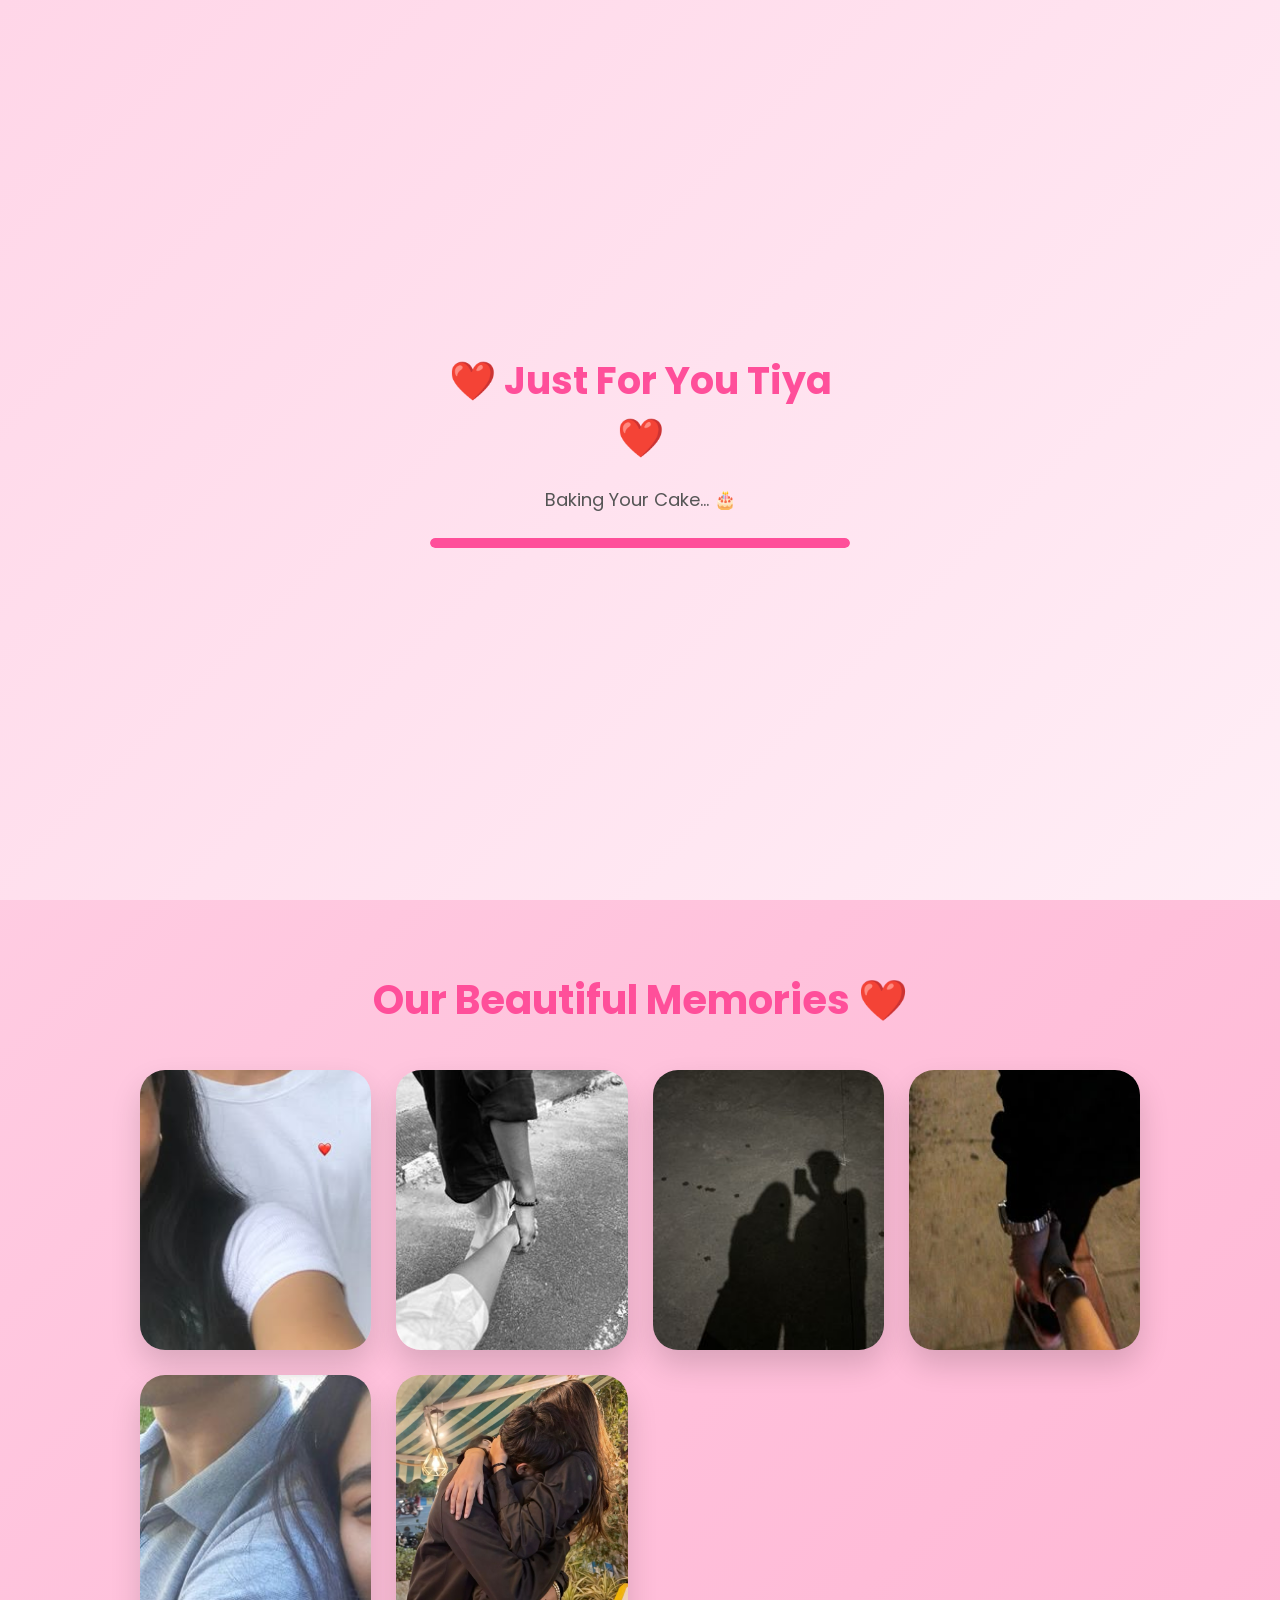
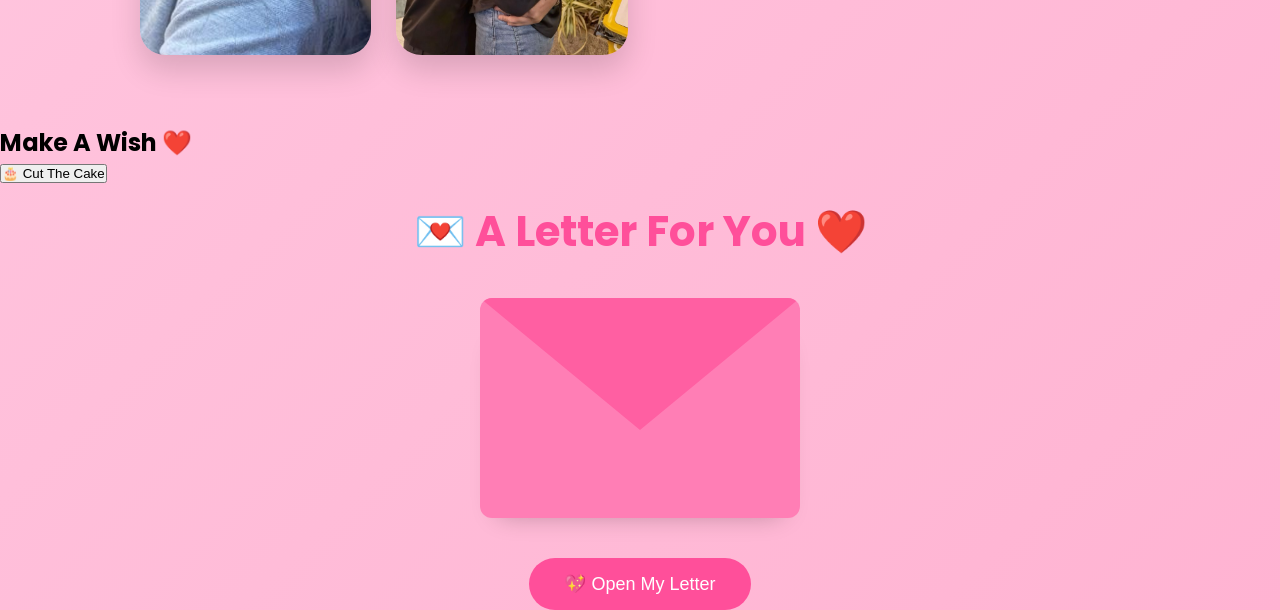
==== index.html @ 098c6734 "Add files via upload" ====
<!DOCTYPE html>
<html lang="en">

<head>

    <meta charset="UTF-8">
    <meta name="viewport" content="width=device-width, initial-scale=1.0">

    <title>Happy Birthday TIYA❤️ | A Special Surprise</title>

    <link rel="stylesheet" href="style.css">
    <link rel="stylesheet" href="components/cake.css">
    <link rel="icon" href="assets/image/favicon.png">

</head>

<!-- Image Preview -->

<div id="imageViewer">

    <span id="closeViewer">×</span> 

    <img id="viewerImage">

</div>


<!-- Video Preview -->

<div id="videoViewer">

    <span id="closeVideo">×</span>

    <video id="viewerVideo" controls></video>

</div>

<body>

<div id="loader">

    

    <div class="loader-box">

        <h1>❤️ Just For You Tiya ❤️</h1>

        <p id="loadingText">Preparing Your Surprise...</p>

        <div class="loading-bar">
            <div class="loading-fill"></div>
        </div>

    </div>

</div>

<div id="scrollProgress"></div>

    <!-- Floating Hearts -->
    <div id="hearts"></div>

    <!-- Hero Section -->
    <section id="hero">

        <div class="hero-card">

            <h1>
                Happy Birthday
                <span> Tiya ❤️</span>
            </h1>

            <p>
                Every moment with you is my favorite memory. ✨
            </p>

            <div id="timer">
                Loading...
            </div>

            <button id="startBtn">
                🎵 Start The Celebration
            </button>

<p id="celebrateMsg"></p>

        </div>

    </section>

    <!-- Memories -->
    <section id="memories">

        <h2>Our Beautiful Memories ❤️</h2>

        <div class="gallery">

            <img src="assets/image/5efc3a19d097508c3e06e07d35551f0c.jpg">
            <img src="assets/image/6efa3fdbbe23704c0046f3fa3d74d3a2.jpg">
            <img src="assets/image/7261a6cbd64e49a205448b4f641cc6c0.jpg">
            <img src="assets/image/80ccb750ecfdda2b5edaea8a5f0359b3.jpg">
            <img src="assets/image/a7a34f5ab14401588effd52923aa8db9.jpg">
            <img src="assets/image/A perfect hug is, When somebody hugs you directly….jpg">
             
            



        </div>

    </section>




<section id="cakeSection" class="reveal">

    <h2>Make A Wish ❤️</h2>

    <div id="cakeBox">

        <div id="knife"></div>

        <div id="cake">

            <div class="cut-line"></div>

            <div class="cake-part left"></div>
            <div class="cake-part right"></div>

            <div class="cream"></div>

            <div class="cherry"></div>

            <div class="candles">

                <div class="candle">
                    <div class="flame"></div>
                </div>

                <div class="candle">
                    <div class="flame"></div>
                </div>

                <div class="candle">
                    <div class="flame"></div>
                </div>

            </div>

        </div>

    </div>

    <button id="cutCake">
        🎂 Cut The Cake
    </button>

</section>


<section id="letter">

    <h2 class="letter-title">
        💌 A Letter For You ❤️
    </h2>

</section>


<section>


    <div class="envelope" id="envelope">

        <div class="cover"></div>

        <div class="letter-paper">

            <h3>My Love ❤️</h3>

            <p id="loveText"></p>

        </div>

    </div>

    <button id="openLetter">💖 Open My Letter</button>

</section>

<!-- <section id="letter">

    <h2 class="letter-title">💌 A Letter For You ❤️</h2>

    <div class="envelope" id="envelope">

        <div class="cover"></div>

        <div class="letter-paper">

            <h3>My Love ❤️</h3>

            <p id="loveText"></p>

        </div>

    </div>

    <button id="openLetter">💖 Open My Letter</button>

</section> -->
   




    <audio id="bgMusic" loop>
        <source src="components/Meri Banogi Kya Rito Riba 128 Kbps.mp3" type="audio/mp3">
    </audio>

    <script src="config.js"></script>
    <script src="components/countdown.js"></script>
    <script src="components/music.js"></script>
    <script src="components/cake.js"></script>
    <script src="script.js"></script>

</body>


</html>
---- style.css ----
/* Google Font */
@import url('https://fonts.googleapis.com/css2?family=Dancing+Script:wght@700&family=Poppins:wght@300;400;500;600;700&display=swap');

*{
    margin:0;
    padding:0;
    box-sizing:border-box;
}

html{
    scroll-behavior:smooth;
}

body{
    font-family:'Poppins',sans-serif;
    background:linear-gradient(135deg,#ffd6e8,#ffc2dc,#ffb3d2);
    overflow-x:hidden;
}

/* HERO */

#hero{
    width:100%;
    min-height:100vh;

    display:flex;
    justify-content:center;
    align-items:center;

    padding:40px 20px;

    position:relative;
}

/* Glass Card */

.hero-card{

    width:100%;
    max-width:700px;

    padding:60px 40px;

    text-align:center;

    background:rgba(255,255,255,.18);

    backdrop-filter:blur(20px);

    border:1px solid rgba(255,255,255,.35);

    border-radius:30px;

    box-shadow:0 20px 60px rgba(0,0,0,.15);

}

/* Heading */

.hero-card h1{

    font-family:'Dancing Script',cursive;

    font-size:70px;

    color:#ff2d75;

    line-height:1.2;

}

.hero-card h1 span{

    display:block;

    color:#ff0055;

    margin-top:10px;

}

/* Subtitle */

.hero-card p{

    margin-top:25px;

    font-size:18px;

    color:#444;

}

/* Countdown */

#timer{

    margin-top:35px;

    font-size:34px;

    font-weight:bold;

    color:#ff2d75;

}

/* Button */

#startBtn{

    margin-top:40px;

    padding:16px 40px;

    border:none;

    border-radius:50px;

    background:#ff2d75;

    color:white;

    font-size:18px;

    cursor:pointer;

    transition:.35s;

}

#startBtn:hover{

    transform:translateY(-5px) scale(1.05);

    box-shadow:0 10px 25px rgba(255,45,117,.4);

}

/* Mobile */

@media(max-width:768px){

.hero-card{

padding:40px 25px;

}

.hero-card h1{

font-size:52px;

}

#timer{

font-size:26px;

}

}

/* Floating Hearts */

#hearts{
    position:fixed;
    inset:0;
    pointer-events:none;
    overflow:hidden;
    z-index:0;
}

.heart{

    position:absolute;

    bottom:-60px;

    animation:floatHeart linear forwards;

    filter:drop-shadow(0 0 12px rgba(255,80,140,.6));

}

@keyframes floatHeart{

0%{

transform:translateY(0) rotate(0deg);

opacity:0;

}

15%{

opacity:1;

}

100%{

transform:translateY(-120vh) rotate(360deg);

opacity:0;

}

}

/* =====================
   Memories Gallery
===================== */

#memories{

    padding:70px 20px;

    text-align:center;

}


#memories h2{

    font-size:40px;

    color:#ff4f9a;

    margin-bottom:40px;

}


.gallery{

    display:grid;

    grid-template-columns:repeat(auto-fit,minmax(220px,1fr));

    gap:25px;

    max-width:1000px;

    margin:auto;

}


.gallery img{

    width:100%;

    height:280px;

    object-fit:cover;

    border-radius:25px;

    box-shadow:0 15px 30px rgba(0,0,0,0.15);

    transition:0.5s;

}


.gallery img:hover{

    transform:scale(1.08) rotate(2deg);

}/* Memory Video Same As Images */

.memory-video{

    width:100%;

    height:280px;

    object-fit:cover;

    border-radius:25px;

    box-shadow:0 15px 30px rgba(0,0,0,0.15);

    transition:0.5s;

}


.memory-video:hover{

    transform:scale(1.08) rotate(2deg);

}
/* ==========================
   Hero Premium Animation
========================== */

.hero-card{

    animation:heroShow 1.5s ease;

}


@keyframes heroShow{

    from{

        opacity:0;

        transform:translateY(50px);

    }

    to{

        opacity:1;

        transform:translateY(0);

    }

}



.hero-card h1{

    animation:titleGlow 2s infinite alternate;

}



@keyframes titleGlow{

    from{

        text-shadow:0 0 10px #ff8fc7;

    }


    to{

        text-shadow:0 0 30px #ff1493;

    }

}



#startBtn{

    transition:0.4s;

}


#startBtn:hover{

    transform:scale(1.1);

    box-shadow:0 0 25px #ff69b4;

}
/* Smooth Page Scroll */

html{

    scroll-behavior:smooth;

}

/* Floating Hearts Upgrade */

.heart{

    position:fixed;

    bottom:-50px;

    animation:heartMove linear forwards;

    filter:drop-shadow(0 0 10px #ff69b4);

    z-index:999;

}


@keyframes heartMove{

    0%{

        transform:translateY(0) scale(1);

    }


    50%{

        transform:translateY(-50vh) scale(1.3);

    }


    100%{

        transform:translateY(-110vh) scale(0.8);

        opacity:0;

    }

}

#celebrateMsg{

    margin-top:20px;

    font-size:22px;

    color:#ff4f9a;

    font-weight:bold;

    animation:messagePop 1s ease;

}


@keyframes messagePop{

    from{

        opacity:0;

        transform:scale(0.5);

    }

    to{

        opacity:1;

        transform:scale(1);

    }

}

/* Memories Animation */

.gallery img,
.memory-video{

    opacity:0;

    transform:translateY(50px);

    animation:memoryShow 1s ease forwards;

}


.gallery img:nth-child(1){

    animation-delay:0.2s;

}

.gallery img:nth-child(2){

    animation-delay:0.4s;

}

.gallery img:nth-child(3){

    animation-delay:0.6s;

}

.gallery img:nth-child(4){

    animation-delay:0.8s;

}

.gallery img:nth-child(5){

    animation-delay:1s;

}

.memory-video{

    animation-delay:1.2s;

}



@keyframes memoryShow{

    from{

        opacity:0;

        transform:translateY(50px);

    }


    to{

        opacity:1;

        transform:translateY(0);

    }

}

/* Image Viewer */

#imageViewer{

    display:none;

    position:fixed;

    inset:0;

    background:rgba(0,0,0,0.8);

    backdrop-filter:blur(8px);

    justify-content:center;

    align-items:center;

    z-index:99999;

}


#viewerImage{

    max-width:90%;

    max-height:85%;

    border-radius:25px;

    animation:imageZoom 0.5s ease;

}


#closeViewer{

    position:absolute;

    top:30px;

    right:40px;

    color:white;

    font-size:50px;

    cursor:pointer;

}



@keyframes imageZoom{

    from{

        transform:scale(0.5);

    }

    to{

        transform:scale(1);

    }

}

/* Video Viewer */

#videoViewer{

    display:none;

    position:fixed;

    inset:0;

    background:rgba(0,0,0,0.8);

    backdrop-filter:blur(8px);

    justify-content:center;

    align-items:center;

    z-index:99999;

}


#viewerVideo{

    width:80%;

    max-height:85%;

    border-radius:25px;

    animation:imageZoom 0.5s ease;

}


#closeVideo{

    position:absolute;

    top:30px;

    right:40px;

    color:white;

    font-size:50px;

    cursor:pointer;

}

/* Love Letter */

#letter{

    padding:80px 20px;

    display:flex;

    justify-content:center;

}


.letter-card{

    max-width:700px;

    padding:40px;

    background:rgba(255,255,255,0.5);

    backdrop-filter:blur(10px);

    border-radius:30px;

    text-align:center;

    box-shadow:0 20px 40px rgba(0,0,0,0.15);

}


.letter-card h2{

    color:#ff4f9a;

    font-size:35px;

}


#loveText{

    margin-top:25px;

    font-size:20px;

    line-height:1.8;

    color:#555;

}



/* Mobile Responsive */

@media(max-width:600px){

    .hero-card{

        width:90%;

        padding:25px;

    }


    .hero-card h1{

        font-size:35px;

    }


    #timer{

        font-size:18px;

    }


    #startBtn{

        padding:12px 25px;

        font-size:16px;

    }


    #memories h2,
    #cakeSection h2,
    .letter-card h2{

        font-size:28px;

    }


    .gallery{

        grid-template-columns:1fr;

    }


    .gallery img,
    .memory-video{

        height:250px;

    }


    #cake{

        width:200px;

    }


    .letter-card{

        padding:25px;

    }


    #loveText{

        font-size:17px;

    }

}

/* Scroll Reveal */

.reveal{

    opacity:0;

    transform:translateY(80px);

    transition:all 1s ease;

}

.reveal.active{

    opacity:1;

    transform:translateY(0);

}

/* ==========================
   Envelope Love Letter
========================== */

#letter{
    padding:15px 20px;
    text-align:center;
}

.letter-title{
    font-size:42px;
    color:#ff4f9a;
    margin: bottom 40px;
}

.envelope{

    width:320px;
    height:220px;

    margin:auto;

    margin:50px auto 0;   /* ye add kar */

    position:relative;

    cursor:pointer;

    perspective:1000px;

    margin-top:20px;

}

 .cover{
    position:absolute;
    width:100%;
    height:100%;

    background:#ff7eb5;

    border-radius:12px;

    overflow:hidden;

    transform-origin:bottom;   /* top ki jagah bottom */
    
    transition:1s;

    z-index:3;
}

.cover::before{

    content:"";

    position:absolute;

    width:100%;
    height:100%;

    background:#ff5fa2;

    clip-path:polygon(0 0,50% 60%,100% 0);

}

.letter-paper{

    position:absolute;

    left:50%;

    bottom:12px;

    transform:translateX(-50%);

    width:90%;

    height:170px;

    background:white;

    border-radius:12px;

    padding:20px;

    box-sizing:border-box;

    box-shadow:0 10px 25px rgba(0,0,0,.25);

    transition:1s;

    z-index:1;

    overflow:hidden;

}

.letter-paper h3{

    color:#ff4f9a;

    margin-bottom:15px;

}

.envelope.open .cover{

    transform:rotateX(-180deg);

}

.envelope.open .letter-paper{

    transform:translateX(-50%) translateY(-40px);

}

#loveText{

    line-height:1.8;

    color:#444;

    font-size:17px;

}

 #openLetter{

    display:block;

    margin:40px auto 0;

    padding:15px 35px;

    border:none;

    border-radius:50px;

    background:#ff4f9a;

    color:white;

    cursor:pointer;

    font-size:18px;

    transition:.3s;

}

#openLetter:hover{

    transform:scale(1.08);

}

/* ==========================
   Premium Loader
========================== */

#loader{
    position:fixed;
    inset:0;
    background:linear-gradient(135deg,#ffd6e8,#ffeef6);
    display:flex;
    justify-content:center;
    align-items:center;
    z-index:999999;
    transition:opacity .8s ease, visibility .8s ease;
}

#loader.hide{
    opacity:0;
    visibility:hidden;
}

.loader-box{
    text-align:center;
    width:90%;
    max-width:420px;
}

.loader-box h1{
    color:#ff4f9a;
    font-size:38px;
    margin-bottom:20px;
}

.loader-box p{
    color:#555;
    font-size:18px;
    margin-bottom:25px;
}

.loading-bar{
    width:100%;
    height:10px;
    background:#ffd3e5;
    border-radius:30px;
    overflow:hidden;
}

.loading-fill{
    width:0%;
    height:100%;
    background:#ff4f9a;
    border-radius:30px;
    animation:loadingBar 3s linear forwards;
}

@keyframes loadingBar{

    from{
        width:0%;
    }

    to{
        width:100%;
    }

}

#openLetter{

    animation:pulseButton 1.5s infinite;

}

@keyframes pulseButton{

    0%{

        transform:scale(1);

        box-shadow:0 0 0 rgba(255,79,154,.5);

    }

    50%{

        transform:scale(1.08);

        box-shadow:0 0 20px rgba(255,79,154,.8);

    }

    100%{

        transform:scale(1);

        box-shadow:0 0 0 rgba(255,79,154,.5);

    }

}
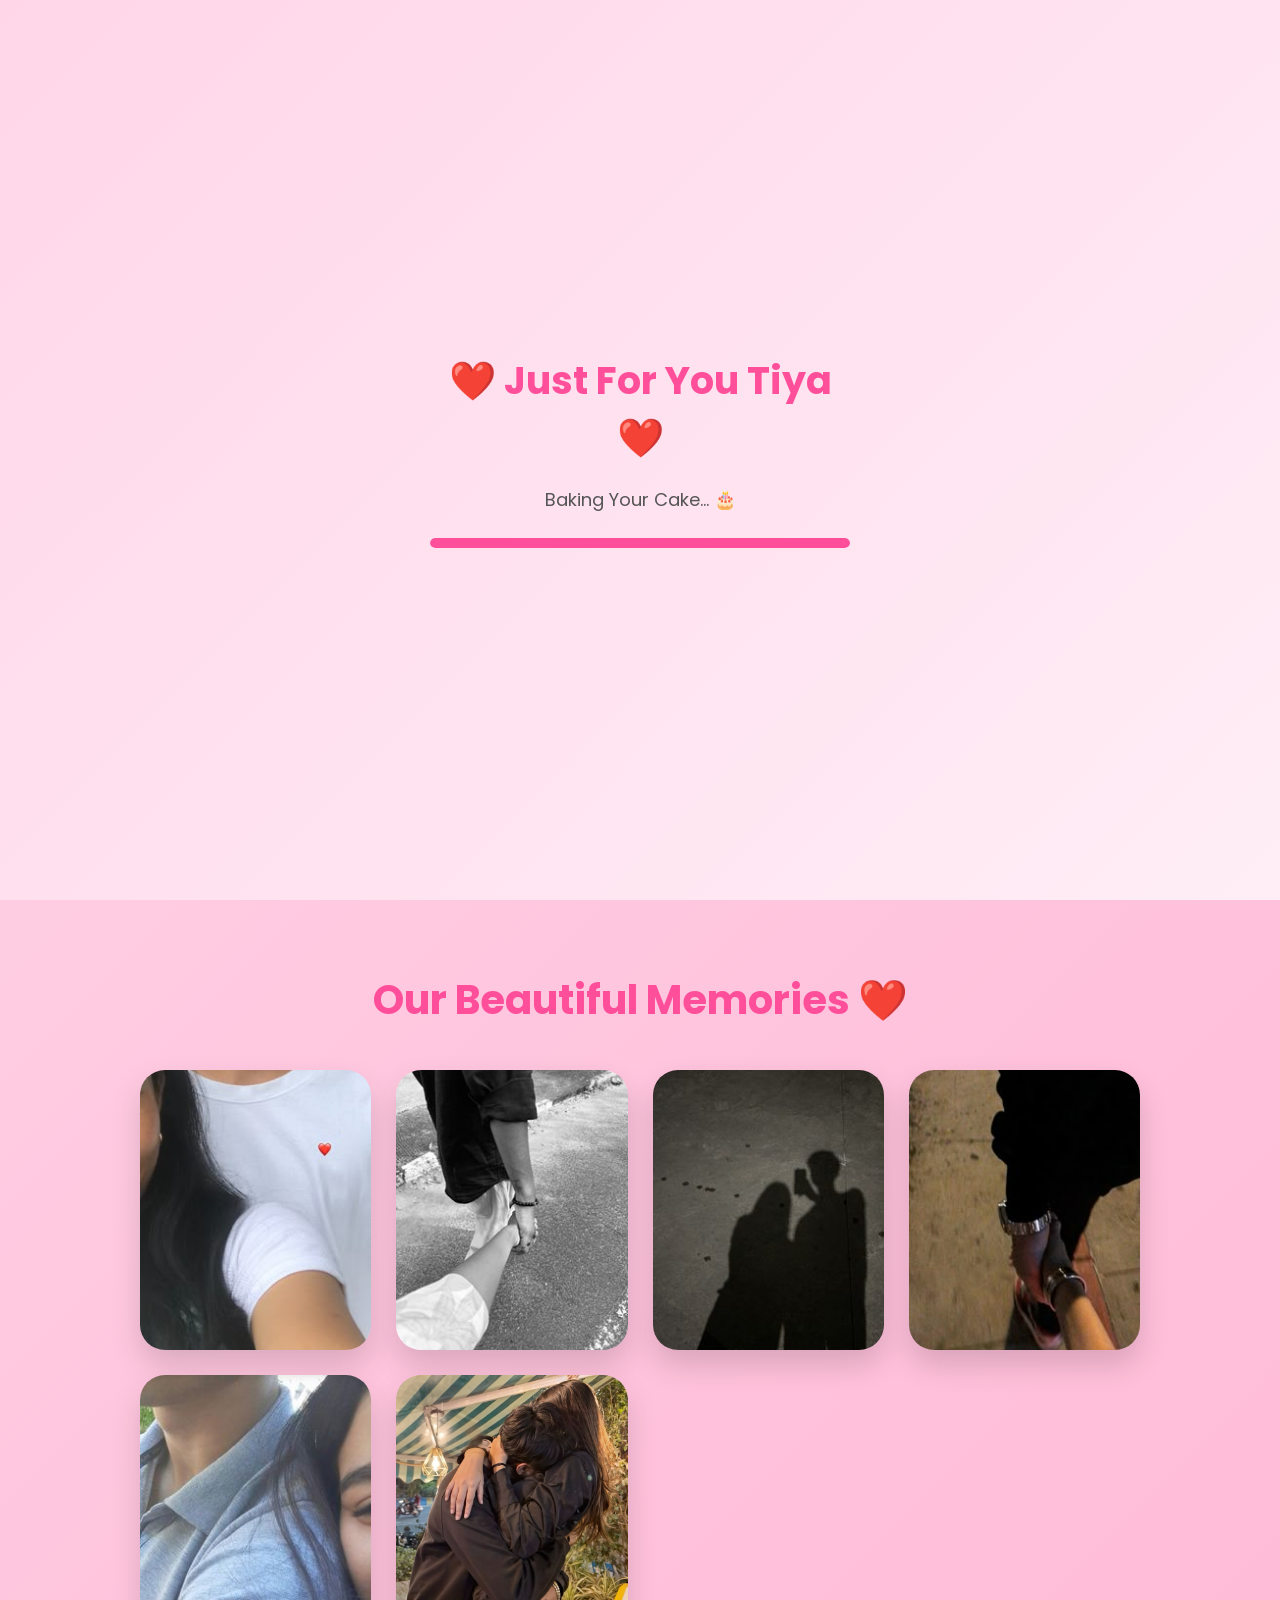
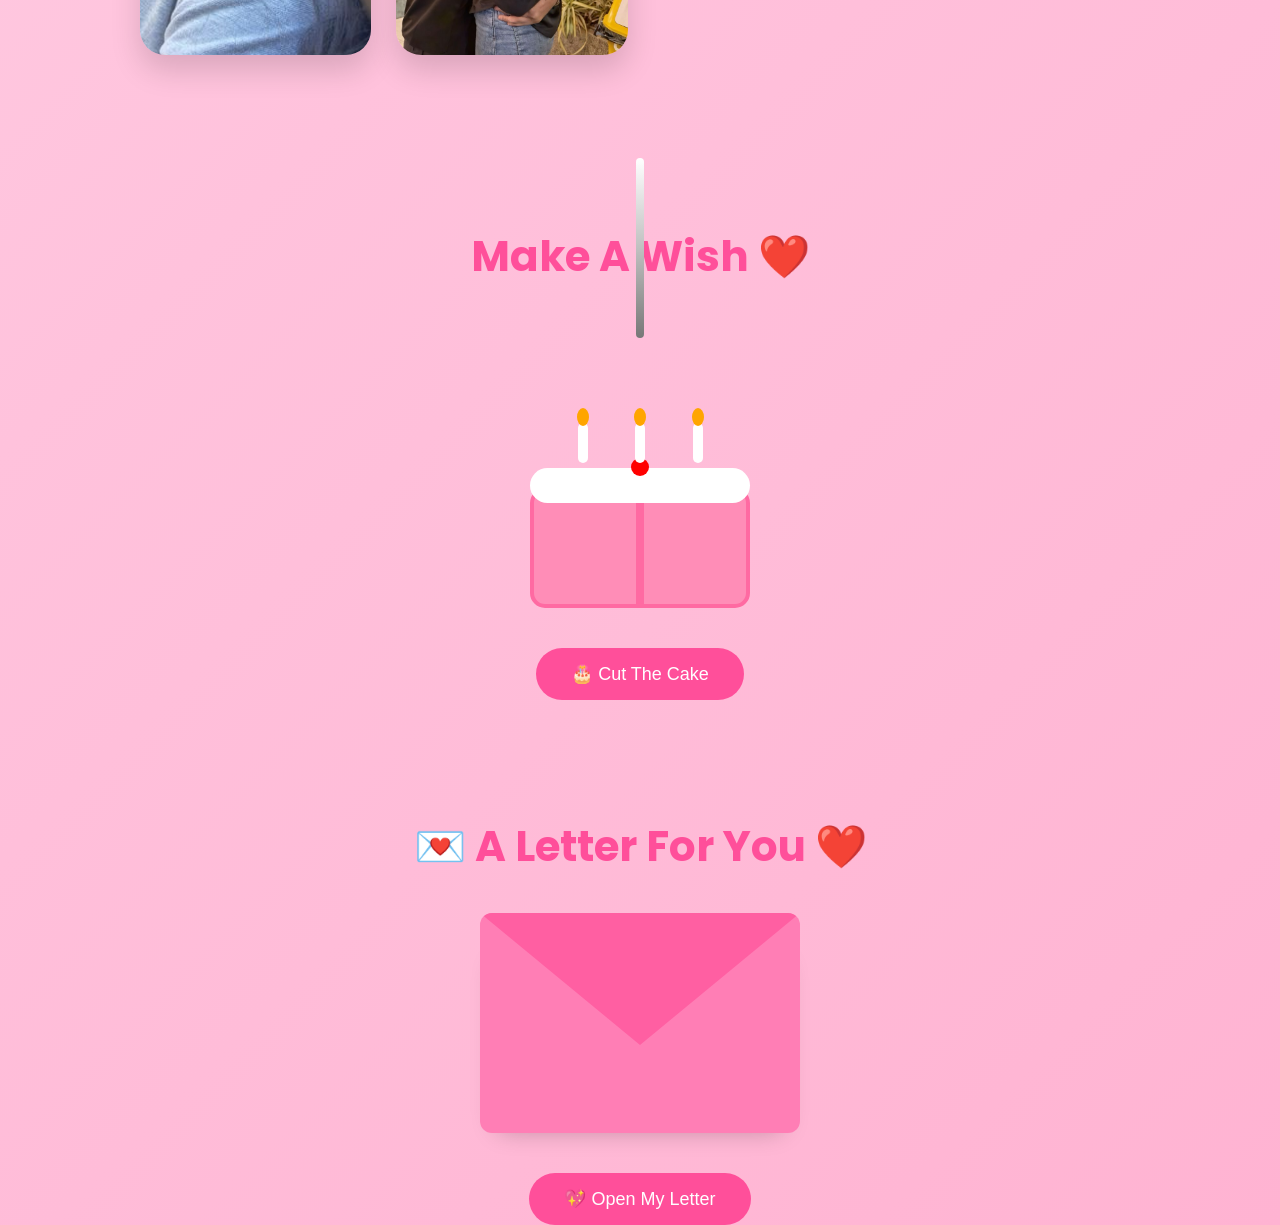
==== commit f2c864ad: "Update index.html" ====
--- a/index.html
+++ b/index.html
@@ -219,7 +219,6 @@
         <source src="components/Meri Banogi Kya Rito Riba 128 Kbps.mp3" type="audio/mp3">
     </audio>
 
-    <script src="config.js"></script>
     <script src="components/countdown.js"></script>
     <script src="components/music.js"></script>
     <script src="components/cake.js"></script>
@@ -228,4 +227,4 @@
 </body>
 
 
-</html>+</html>
--- a/components/cake.css
+++ b/components/cake.css
@@ -0,0 +1,294 @@
+/* Cake Section */
+
+#cakeSection{
+
+    padding:100px 20px;
+    text-align:center;
+
+}
+
+#cakeSection h2{
+
+    color:#ff4f9a;
+    font-size:42px;
+    margin-bottom:40px;
+
+}
+
+#cakeBox{
+
+    position:relative;
+    width:320px;
+    height:280px;
+    margin:auto;
+
+}
+
+#cake{
+
+    position:absolute;
+    bottom:0;
+    left:50%;
+    transform:translateX(-50%);
+    width:220px;
+    height:140px;
+
+}
+
+/* Cake */
+
+.cake-part{
+
+    position:absolute;
+    bottom:0;
+
+    width:110px;
+    height:120px;
+
+    background:#ff8db7;
+
+    border:4px solid #ff6aa2;
+    box-sizing:border-box;
+
+     transition:1s ease;   /* 👈 Ye add karo */
+
+}
+
+.left{
+
+    left:0;
+    border-radius:15px 0 0 15px;
+
+}
+
+.right{
+
+    right:0;
+    border-radius:0 15px 15px 0;
+
+}
+
+/* Cream */
+
+.cream{
+
+    position:absolute;
+    top:0;
+    left:0;
+
+    width:220px;
+    height:35px;
+
+    background:#fff;
+
+    border-radius:20px;
+
+}
+
+/* Cherry */
+
+.cherry{
+
+    position:absolute;
+
+    width:18px;
+    height:18px;
+
+    background:red;
+
+    border-radius:50%;
+
+    top:-10px;
+    left:101px;
+
+}
+
+/* Candles */
+
+.candles{
+
+    position:absolute;
+
+    top:-45px;
+
+    width:100%;
+
+    display:flex;
+    justify-content:space-evenly;
+
+}
+
+.candle{
+
+    width:10px;
+    height:40px;
+
+    background:#ffffff;
+
+    border-radius:5px;
+
+    position:relative;
+
+}
+
+.flame{
+
+    width:12px;
+    height:18px;
+
+    background:orange;
+
+    border-radius:50%;
+
+    position:absolute;
+
+    top:-15px;
+    left:-1px;
+
+    animation:flicker .5s infinite alternate;
+
+}
+
+@keyframes flicker{
+
+    from{
+
+        transform:scale(.9);
+
+    }
+
+    to{
+
+        transform:scale(1.15);
+
+    }
+
+}
+
+/* Knife */
+
+ #knife{
+
+    position:absolute;
+
+    width:8px;
+    height:180px;
+
+    background:linear-gradient(to bottom,#ffffff,#c0c0c0,#777);
+
+    border-radius:5px;
+
+    left:50%;
+    top:-170px;
+
+    transform:translateX(-50%);
+
+    transition:1.1s ease-in-out;
+
+    z-index:100;
+
+}
+
+/* Button */
+
+#cutCake{
+
+    margin-top:40px;
+
+    padding:15px 35px;
+
+    border:none;
+
+    border-radius:50px;
+
+    background:#ff4f9a;
+
+    color:white;
+
+    font-size:18px;
+
+    cursor:pointer;
+
+    transition:.3s;
+
+}
+
+#cutCake:hover{
+
+    transform:scale(1.08);
+
+}
+
+/* Cake Cut Animation */
+
+.cake-cut-left{
+
+    animation:leftPiece .9s forwards;
+
+}
+
+.cake-cut-right{
+
+    animation:rightPiece .9s forwards;
+
+}
+
+@keyframes leftPiece{
+
+0%{
+
+transform:translateX(0) rotate(0);
+
+}
+
+100%{
+
+transform:translateX(-28px) rotate(-8deg);
+
+}
+
+}
+
+@keyframes rightPiece{
+
+0%{
+
+transform:translateX(0) rotate(0);
+
+}
+
+100%{
+
+transform:translateX(28px) rotate(8deg);
+
+}
+
+}
+
+.flame{
+
+transition:.5s;
+
+}
+
+.cut-line{
+
+position:absolute;
+
+left:50%;
+
+top:20px;
+
+width:4px;
+
+height:0;
+
+background:#ffb5c9;
+
+transform:translateX(-50%);
+
+z-index:99;
+
+transition:.5s;
+
+}
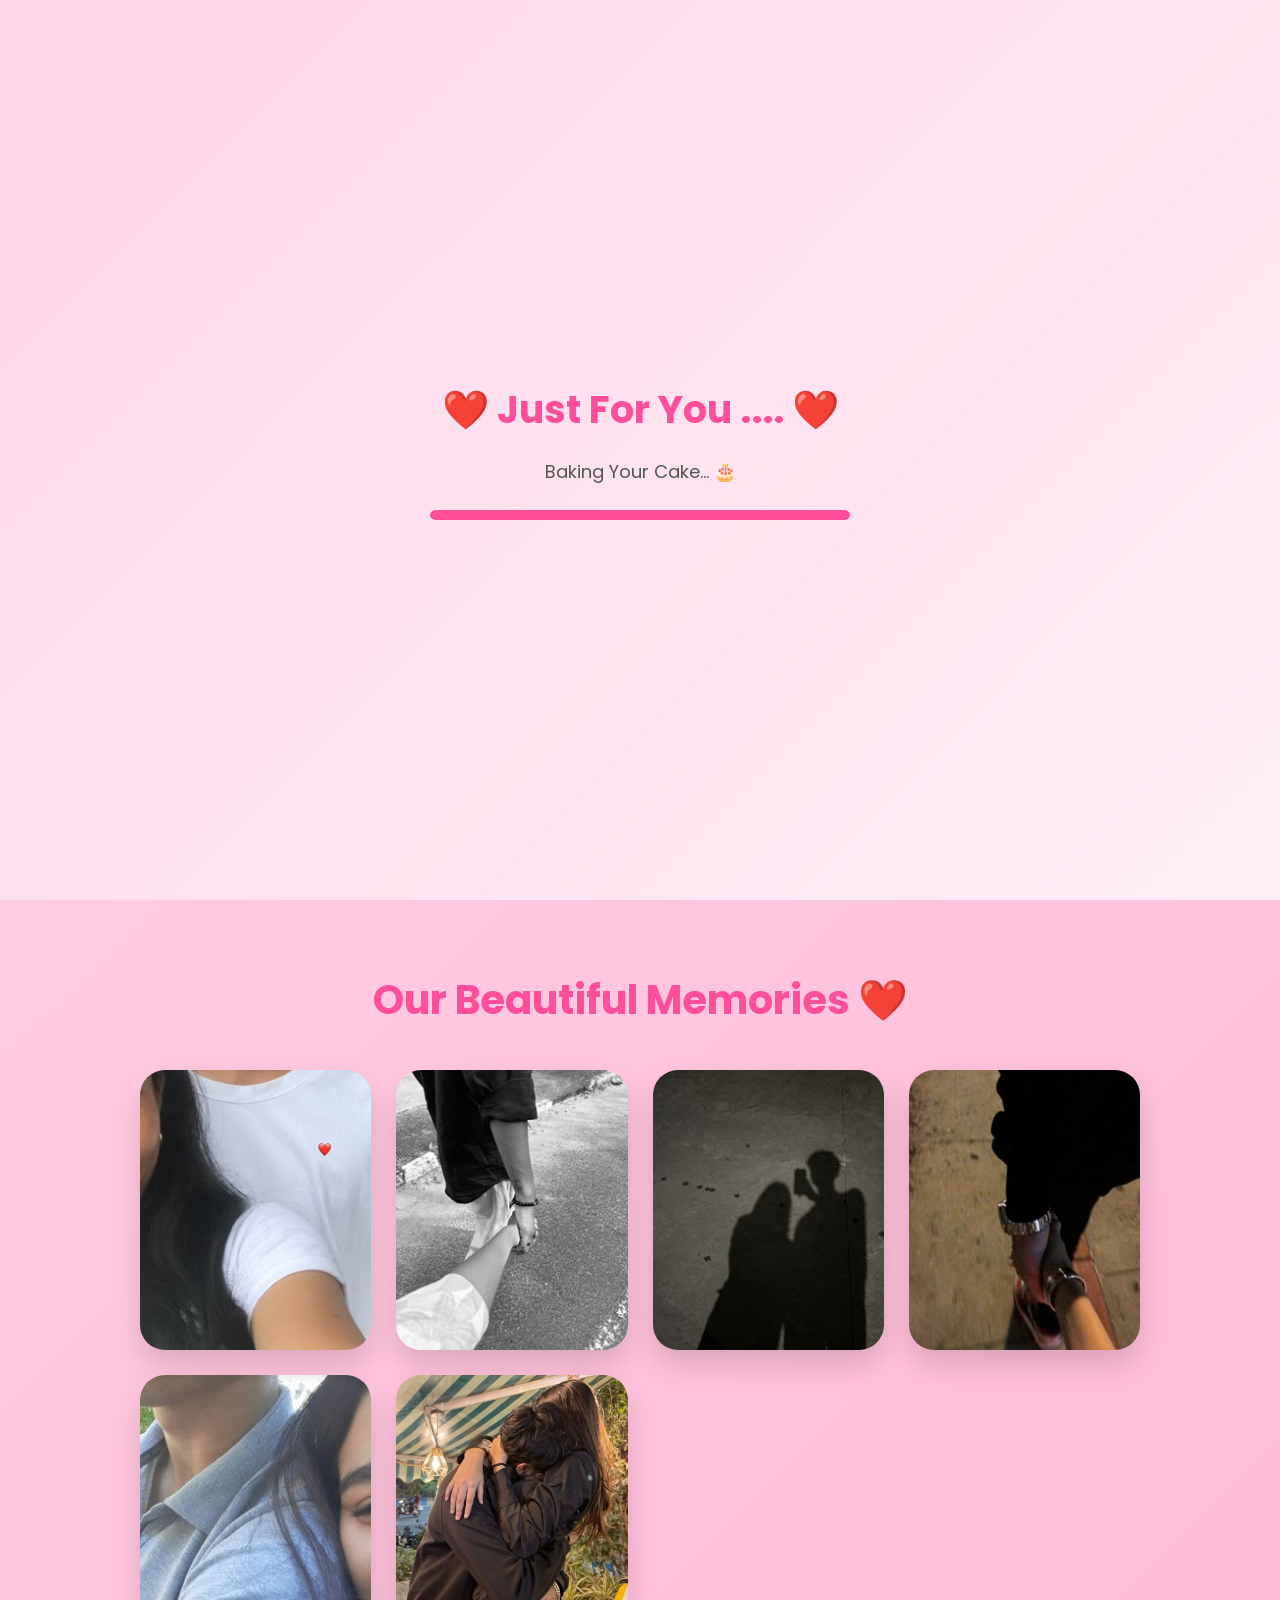
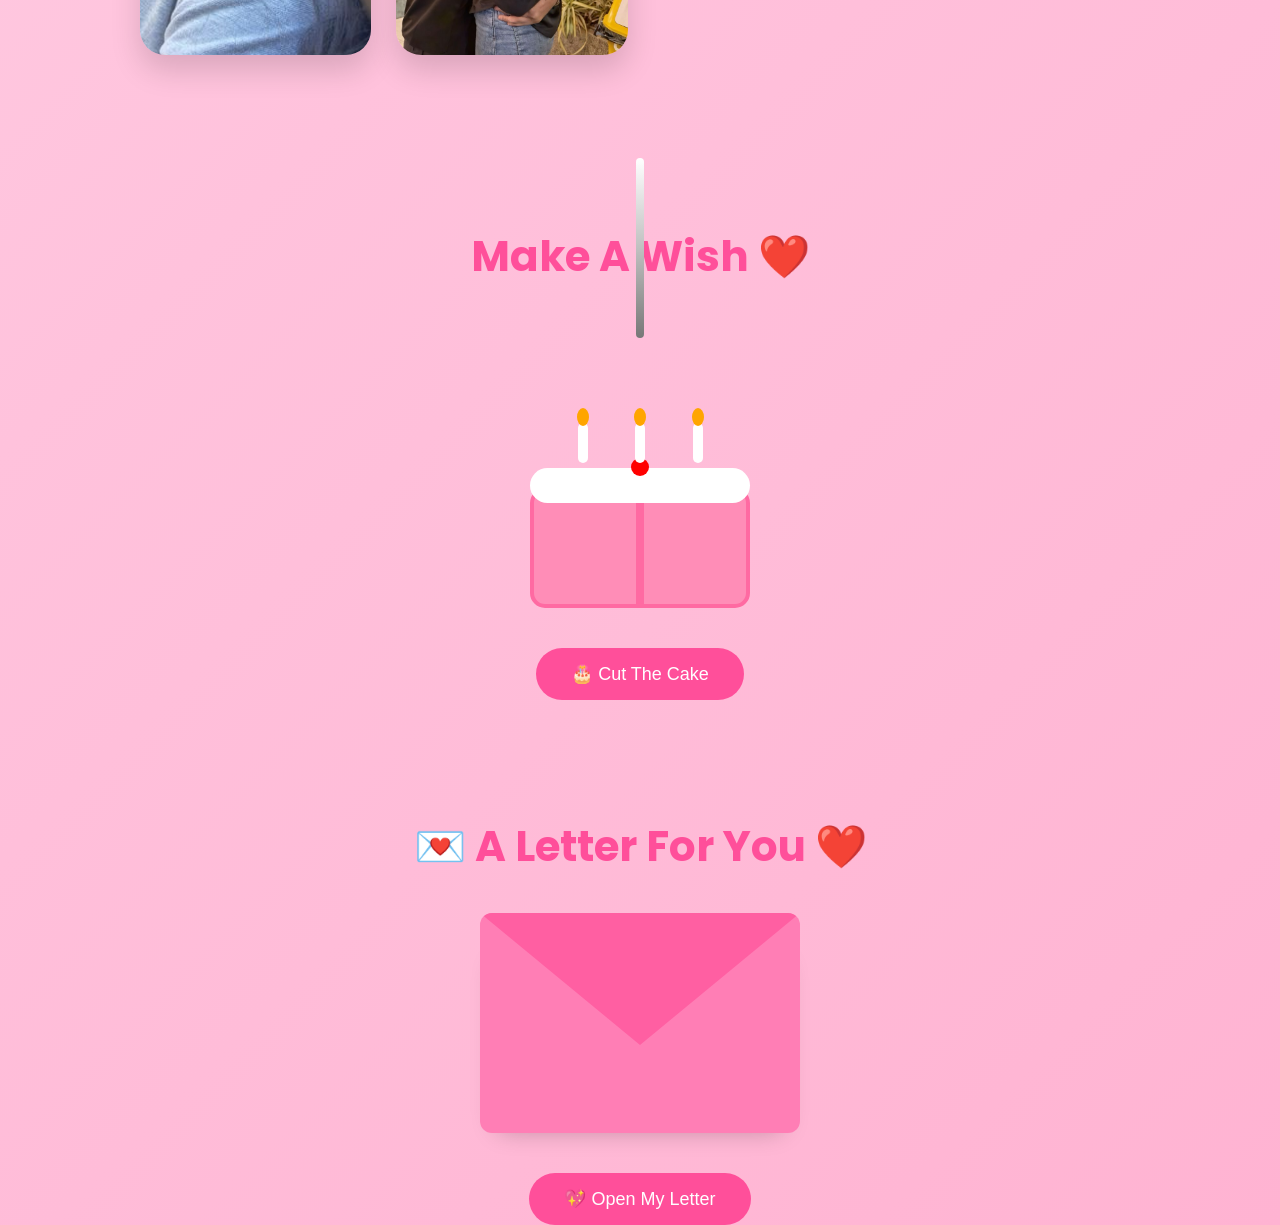
==== commit 5ac0b2a2: "Update index.html" ====
--- a/index.html
+++ b/index.html
@@ -6,7 +6,7 @@
     <meta charset="UTF-8">
     <meta name="viewport" content="width=device-width, initial-scale=1.0">
 
-    <title>Happy Birthday TIYA❤️ | A Special Surprise</title>
+    <title>Happy Birthday ❤️ | A Special Surprise</title>
 
     <link rel="stylesheet" href="style.css">
     <link rel="stylesheet" href="components/cake.css">
@@ -43,7 +43,7 @@
 
     <div class="loader-box">
 
-        <h1>❤️ Just For You Tiya ❤️</h1>
+        <h1>❤️ Just For You .... ❤️</h1>
 
         <p id="loadingText">Preparing Your Surprise...</p>
 
@@ -67,7 +67,7 @@
 
             <h1>
                 Happy Birthday
-                <span> Tiya ❤️</span>
+                <span> ....❤️</span>
             </h1>
 
             <p>
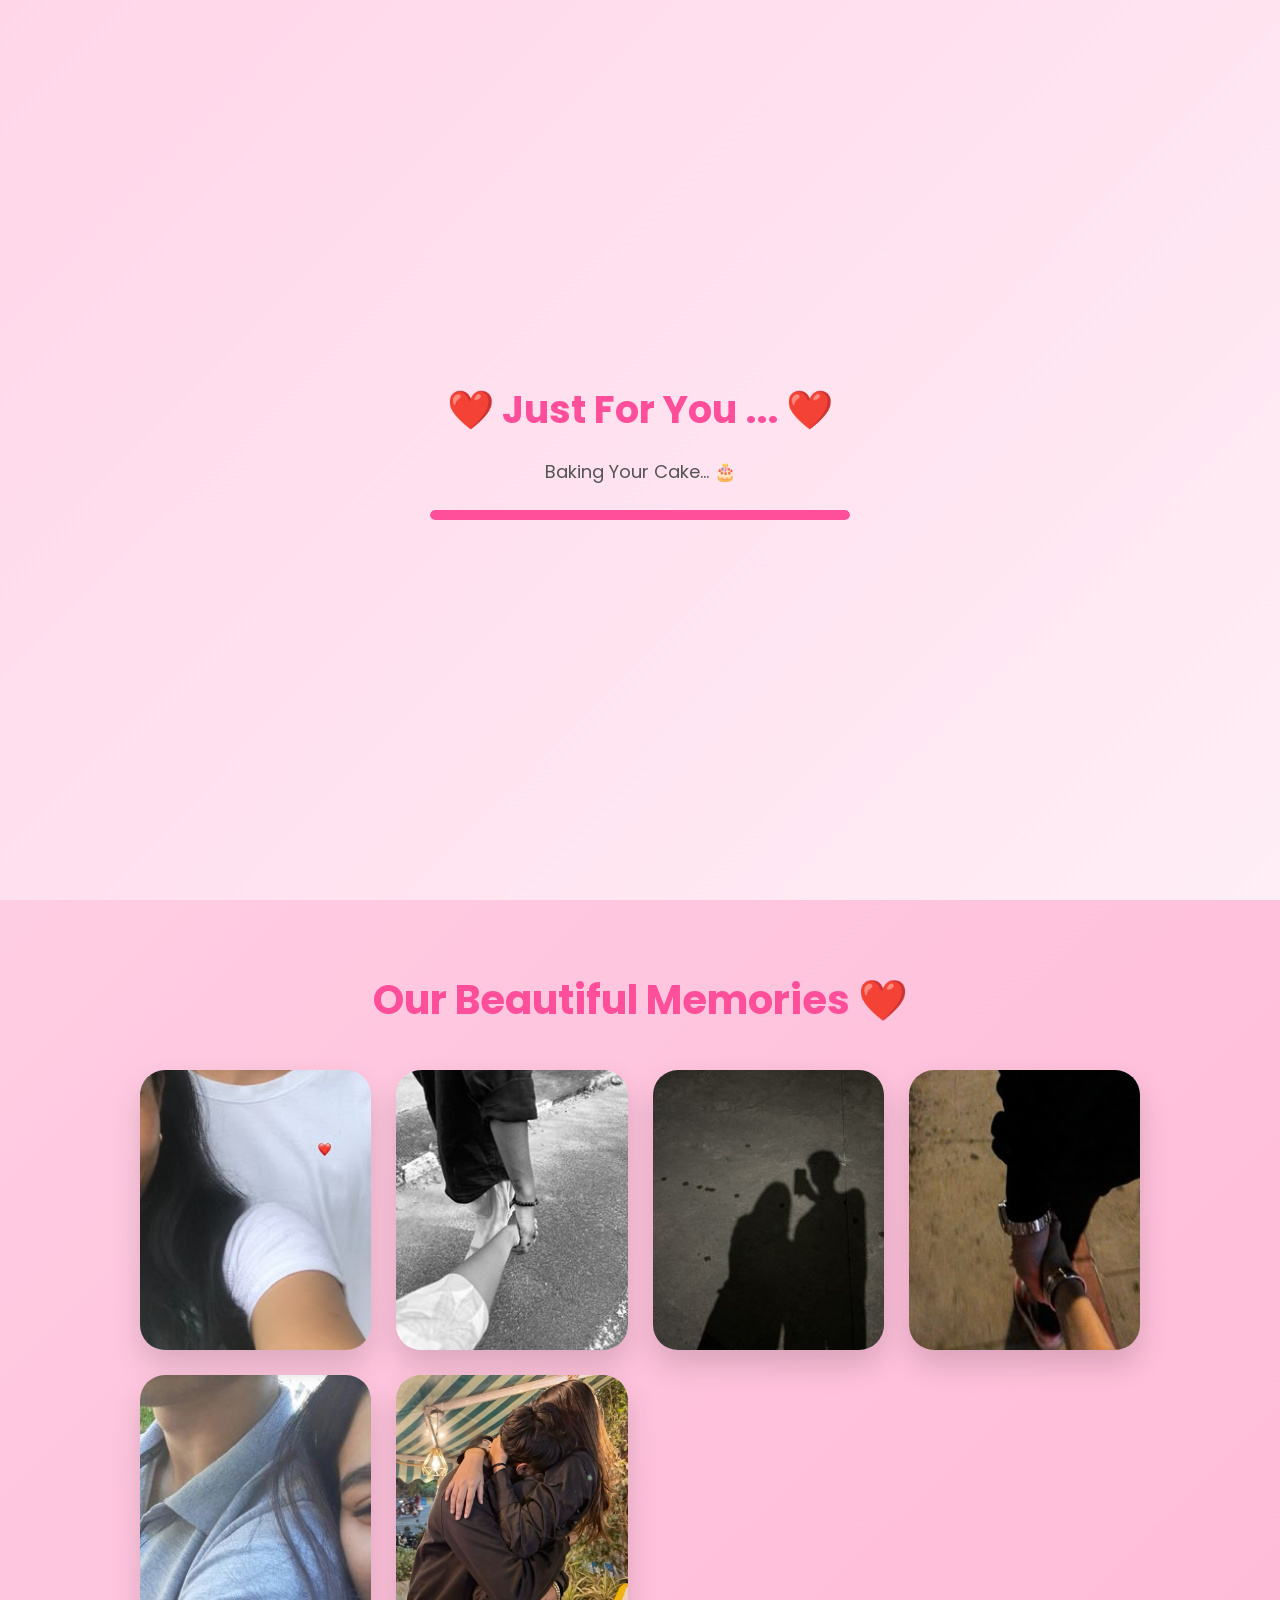
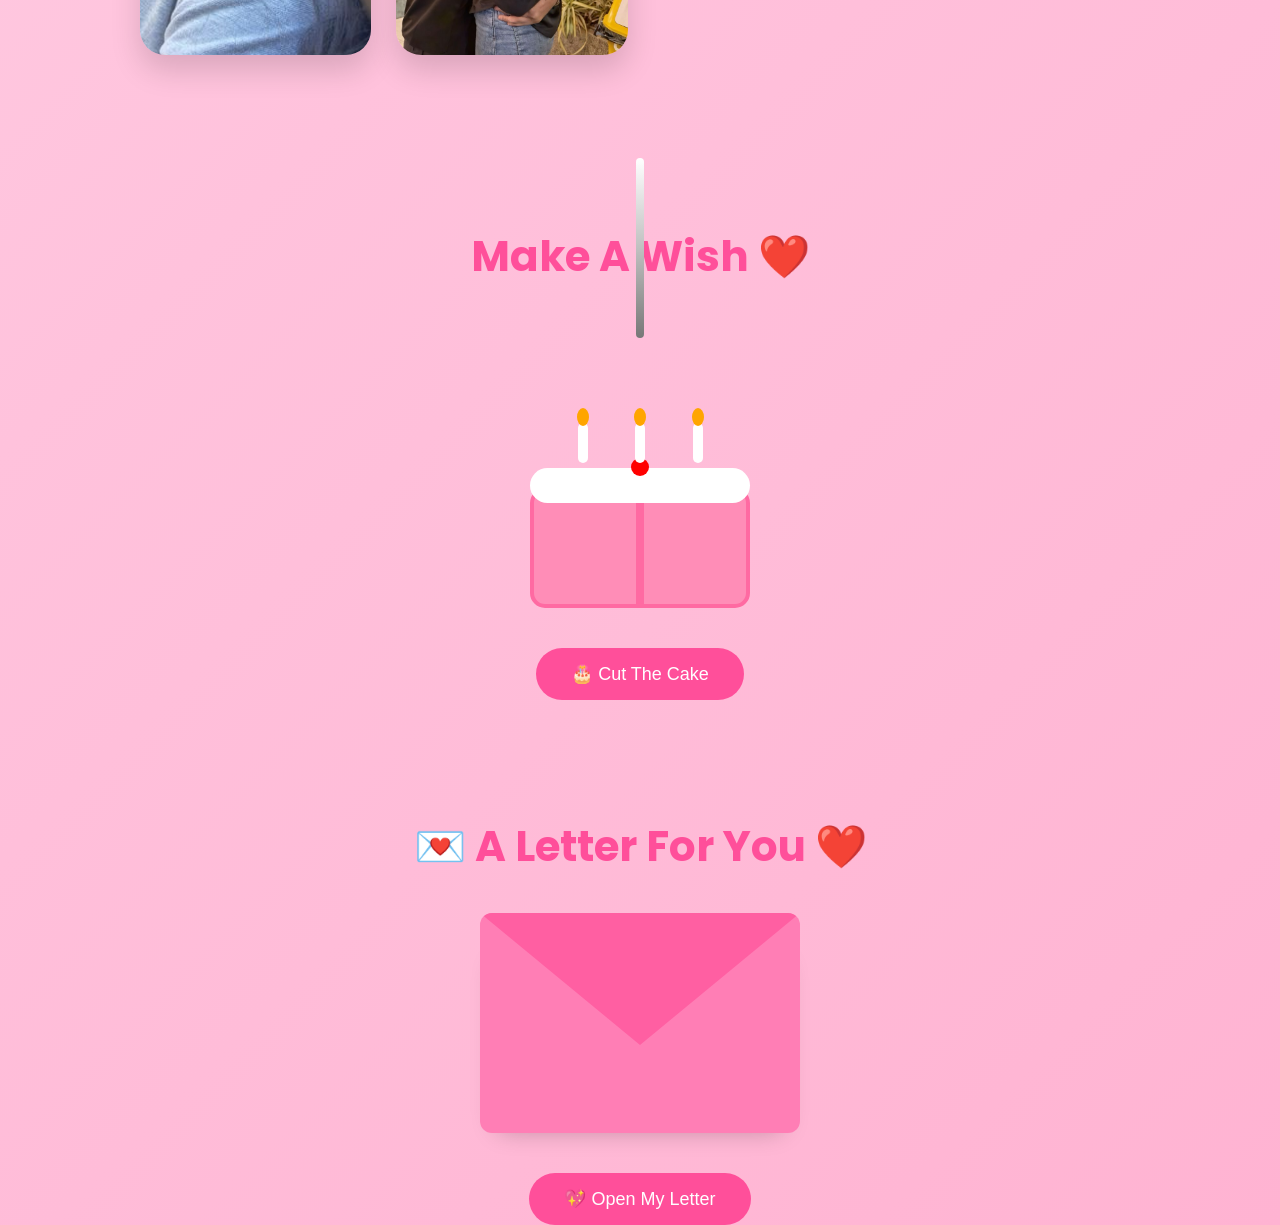
==== commit 345f1af6: "Add files via upload" ====
--- a/index.html
+++ b/index.html
@@ -6,7 +6,7 @@
     <meta charset="UTF-8">
     <meta name="viewport" content="width=device-width, initial-scale=1.0">
 
-    <title>Happy Birthday ❤️ | A Special Surprise</title>
+    <title>Happy Birthday...❤️ | A Special Surprise</title>
 
     <link rel="stylesheet" href="style.css">
     <link rel="stylesheet" href="components/cake.css">
@@ -43,7 +43,7 @@
 
     <div class="loader-box">
 
-        <h1>❤️ Just For You .... ❤️</h1>
+        <h1>❤️ Just For You ... ❤️</h1>
 
         <p id="loadingText">Preparing Your Surprise...</p>
 
@@ -67,7 +67,7 @@
 
             <h1>
                 Happy Birthday
-                <span> ....❤️</span>
+                <span> ❤️</span>
             </h1>
 
             <p>
@@ -219,6 +219,7 @@
         <source src="components/Meri Banogi Kya Rito Riba 128 Kbps.mp3" type="audio/mp3">
     </audio>
 
+    
     <script src="components/countdown.js"></script>
     <script src="components/music.js"></script>
     <script src="components/cake.js"></script>
@@ -227,4 +228,4 @@
 </body>
 
 
-</html>
+</html>
